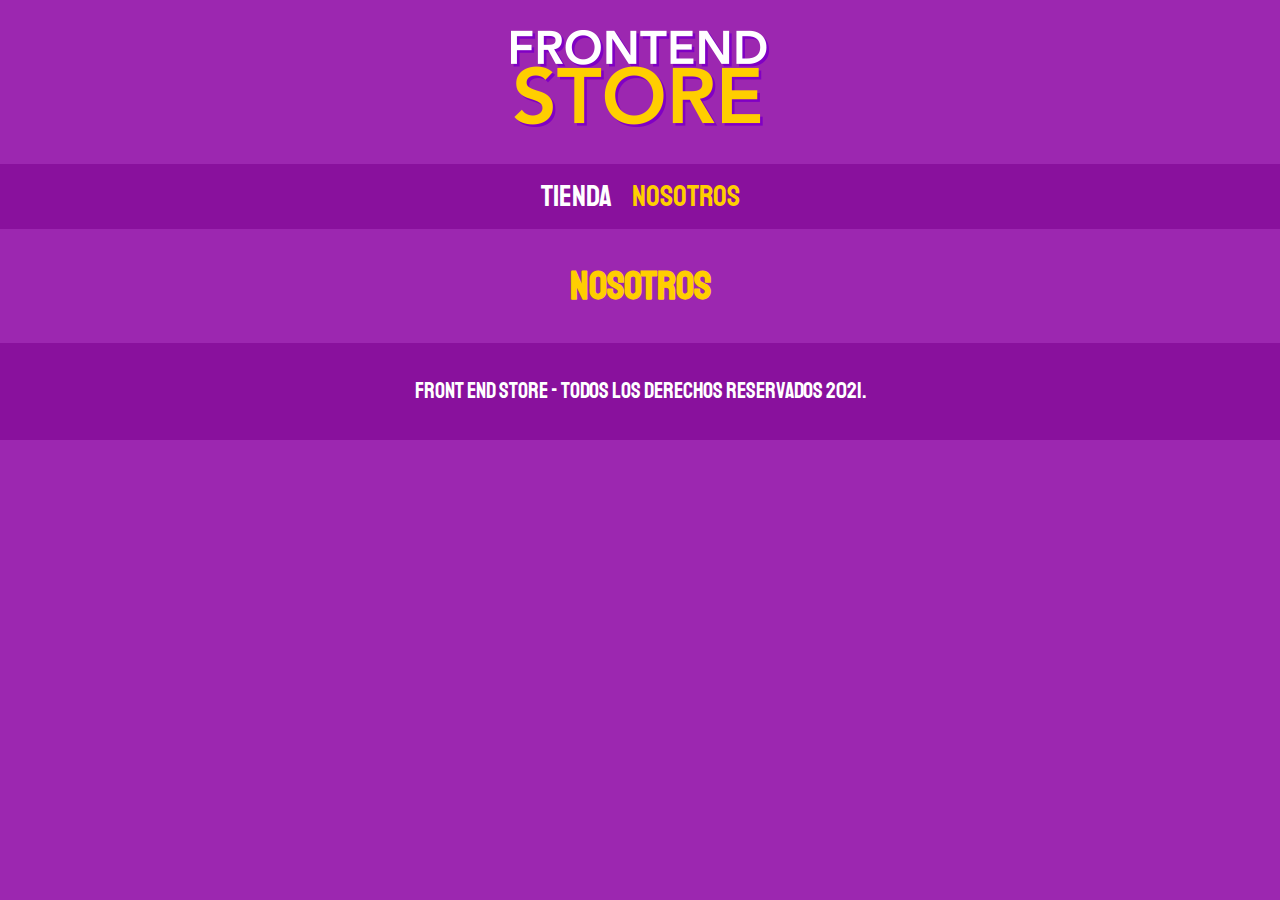
==== nosotros.html @ 0f320f80 "Agregando pagina nosotros, producto y Footer" ====
<!DOCTYPE html>
<html lang="en">

<head>
    <meta charset="UTF-8">
    <meta http-equiv="X-UA-Compatible" content="IE=edge">
    <meta name="viewport" content="width=device-width, initial-scale=1.0">
    <title>FrontEnd Store</title>
    <link rel="stylesheet" href="css/normalize.css">
    <link rel="preconnect" href="https://fonts.gstatic.com">
    <link href="https://fonts.googleapis.com/css2?family=Staatliches&display=swap" rel="stylesheet">
    <link rel="stylesheet" href="css/style.css">
</head>

<body>
    <header class="header">
        <a href="index.html">
            <img class="header__logo" src="images/logo.png" alt="Logotipo">
        </a>
    </header>
    <nav class="navegacion">
        <a class="navegacion__enlace" href="index.html">Tienda</a>
        <a class="navegacion__enlace navegacion__enlace--activo" href="#">Nosotros</a>
    </nav>
    <main class="contenedor">
        <h1>Nosotros</h1>
    </main>

    <footer class="footer">
        <p class="footer__texto">Front End Store - Todos los derechos Reservados 2021.</p>
    </footer>
</body>

</html>
---- css/style.css ----
:root {
  --primario: #9c27b0;
  --primarioOscuro: #89119d;
  --secundario: #ffce00;
  --secundarioOscuro: rgb(233, 287, 2);
  --blanco: #fff;
  --negro: #000;

  --fuentePrincipal: "Staatliches", cursive;
}
html {
  box-sizing: border-box;
  font-size: 62.5%; /* 1 rem = 10px */
}
*,
*:before,
*:after {
  box-sizing: inherit;
}
/*------------------ Globales -----------------*/
body {
  background-color: var(--primario);
  font-size: 1.6rem;
  line-height: 1.5;
}
p {
  font-size: 1.8rem;
  font-family: Arial, Helvetica, sans-serif;
  color: var(--blanco);
}
a {
  text-decoration: none;
}
img {
  max-width: 100%;
}
.contenedor {
  max-width: 120rem;
  margin: 0 auto; /* Centrar el bloque*/
}
h1,
h2,
h3 {
  text-align: center;
  color: var(--secundario);
  font-family: var(--fuentePrincipal);
}
h1 {
  font-size: 4rem;
}
h2 {
  font-size: 3.2rem;
}
h3 {
  font-size: 2.4rem;
}

/*--------------- Header ------------------*/
.header {
  display: flex;
  justify-content: center;
}
.header__logo {
  margin: 3rem 0;
}
/*--------------- Footer ------------------*/
.footer {
  background-color: var(--primarioOscuro);
  padding: 1rem 0;
  margin-top: 2rem;
}
.footer__texto {
  font-family: var(--fuentePrincipal);
  font-size: 2.2rem;
  text-align: center;
}
/*--------------- Navegacion ------------------*/
.navegacion {
  background-color: var(--primarioOscuro);
  padding: 1rem 0;
  display: flex;
  justify-content: center;
  /*gap: 2rem;  Separacion forma nueva de los enlaces */
}
.navegacion__enlace {
  font-family: var(--fuentePrincipal);
  color: var(--blanco);
  font-size: 3rem;
  margin-right: 2rem;
}
.navegacion__enlace:last-of-type {
  margin-right: 0;
}

.navegacion__enlace--activo,
.navegacion__enlace:hover {
  color: var(--secundario);
}
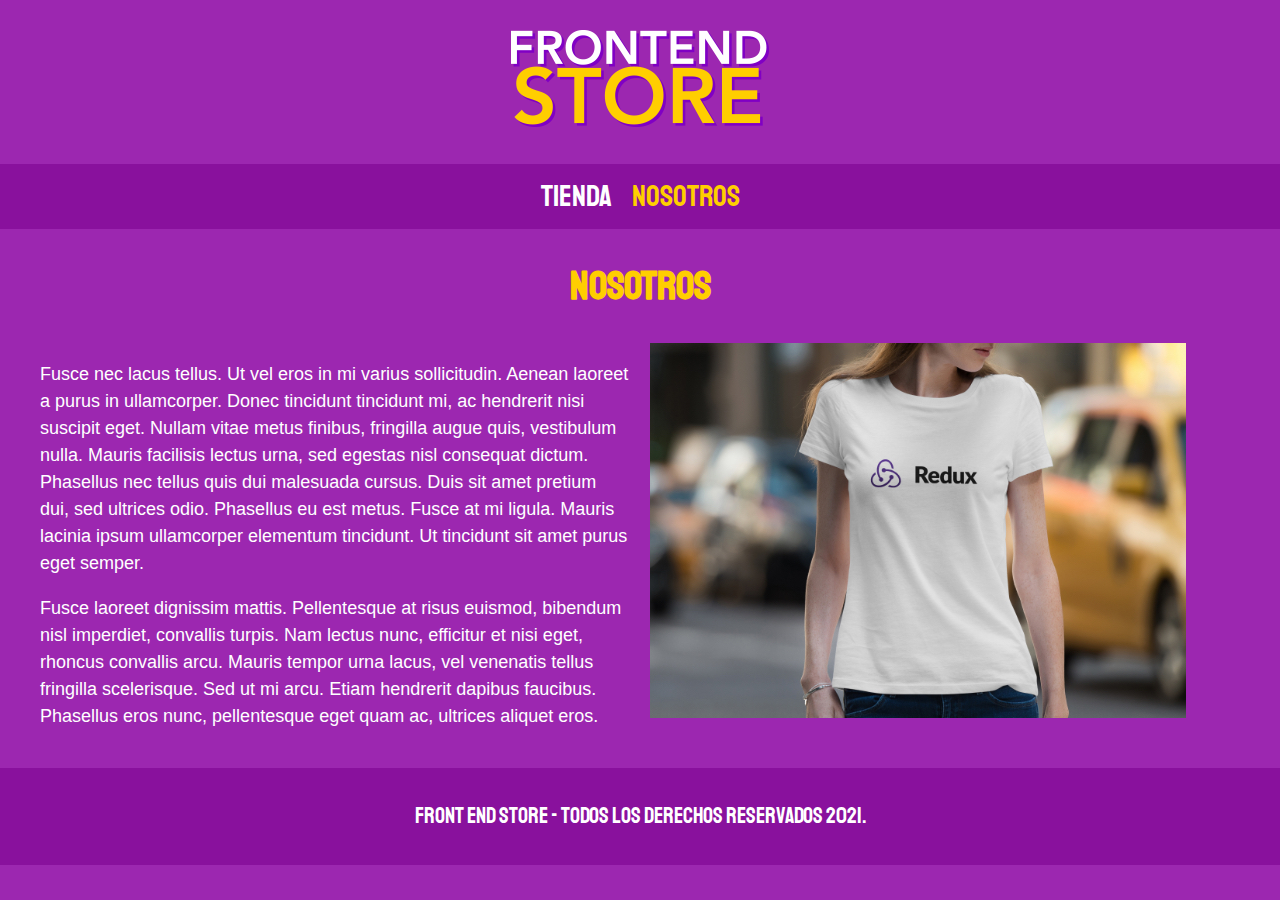
==== commit 65e22cac: "Pagina Nosotros y su CSS" ====
--- a/nosotros.html
+++ b/nosotros.html
@@ -24,6 +24,32 @@
     </nav>
     <main class="contenedor">
         <h1>Nosotros</h1>
+        <div class="nosotros">
+            <div class="nosotros__contenido">
+                <p>Fusce nec lacus tellus. Ut vel eros in mi varius sollicitudin. Aenean laoreet a purus in ullamcorper.
+                    Donec
+                    tincidunt tincidunt mi, ac hendrerit nisi suscipit eget. Nullam vitae metus finibus, fringilla augue
+                    quis,
+                    vestibulum nulla. Mauris facilisis lectus urna, sed egestas nisl consequat dictum. Phasellus nec
+                    tellus quis
+                    dui malesuada cursus. Duis sit amet pretium dui, sed ultrices odio. Phasellus eu est metus. Fusce at
+                    mi
+                    ligula. Mauris lacinia ipsum ullamcorper elementum tincidunt. Ut tincidunt sit amet purus eget
+                    semper.
+                </p>
+                <p>
+                    Fusce laoreet dignissim mattis. Pellentesque at risus euismod, bibendum nisl imperdiet, convallis
+                    turpis.
+                    Nam lectus nunc, efficitur et nisi eget, rhoncus convallis arcu. Mauris tempor urna lacus, vel
+                    venenatis
+                    tellus fringilla scelerisque. Sed ut mi arcu. Etiam hendrerit dapibus faucibus. Phasellus eros nunc,
+                    pellentesque eget quam ac, ultrices aliquet eros.
+                </p>
+            </div>
+            <div class="nosotros__imagen">
+                <img src="images/nosotros.jpg" alt="Imagen nosotros">
+            </div>
+        </div>
     </main>
 
     <footer class="footer">
--- a/css/style.css
+++ b/css/style.css
@@ -96,3 +96,79 @@
 .navegacion__enlace:hover {
   color: var(--secundario);
 }
+/*--------------- Grid ------------------*/
+.grid {
+  display: grid;
+  grid-template-columns: repeat(2, 1fr);
+  gap: 2rem;
+}
+@media (min-width: 768px) {
+  .grid {
+    grid-template-columns: repeat(3, 1fr);
+  }
+}
+/*--------------- Productos ------------------*/
+.producto {
+  background-color: var(--primarioOscuro);
+  padding: 1rem;
+}
+.producto__imagen {
+  width: 100%;
+}
+.producto__nombre {
+  font-size: 4rem;
+}
+.producto__precio {
+  font-size: 2.8rem;
+  color: var(--secundario);
+}
+.producto__nombre,
+.producto__precio {
+  font-family: var(--fuentePrincipal);
+  margin: 1rem 0;
+  text-align: center;
+  line-height: 1.2;
+}
+/*--------------- Graficos ------------------*/
+.grafico {
+  min-height: 30rem;
+  background-repeat: no repeat;
+  background-size: cover;
+  grid-column: 1 / 3;
+}
+.grafico--camisas {
+  grid-row: 2 / 3;
+  background-image: url("../images/grafico1.jpg");
+}
+.grafico--node {
+  background-image: url("../images/grafico2.jpg");
+  grid-row: 8 / 9;
+}
+@media (min-width: 768px) {
+  .grafico--node {
+    grid-row: 5 / 6;
+    grid-column: 2 / 4;
+    background-image: url("../images/grafico2.jpg");
+  }
+}
+
+/*--------------- Nosotros ------------------*/
+.nosotros {
+  display: grid;
+  grid-template-rows: repeat(2, auto);
+}
+@media (min-width: 768px) {
+  .nosotros {
+    grid-template-columns: repeat(2, 1fr);
+    column-gap: 2rem;
+  }
+}
+.nosotros__imagen {
+  grid-row: 1 / 2;
+  width: 100%;
+}
+@media (min-width: 768px) {
+  .nosotros__imagen {
+    grid-column: 2 / 3;
+  }
+}
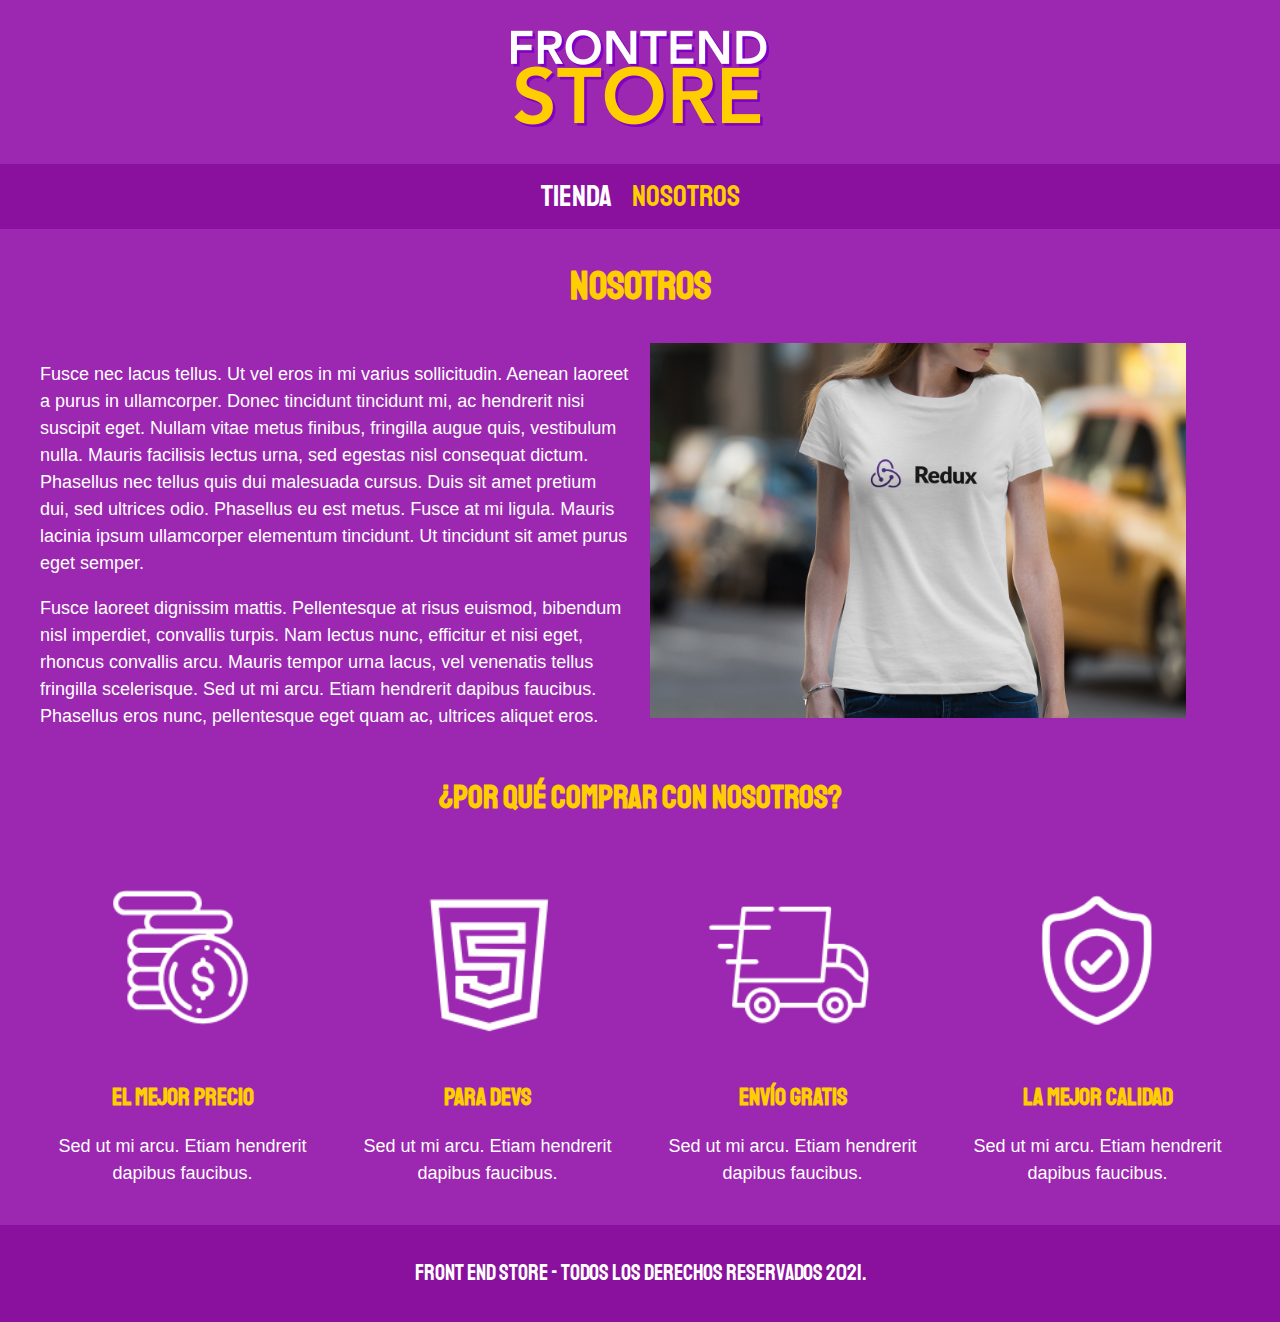
==== commit b217a7ad: "bloques de iconos-nosotros y su CSS" ====
--- a/nosotros.html
+++ b/nosotros.html
@@ -51,6 +51,34 @@
             </div>
         </div>
     </main>
+    <section class="contenedor comprar">
+        <h2 class="comprar__titulo">¿Por qué comprar con nosotros?</h2>
+        <div class="bloques">
+            <div class="bloque">
+                <img class="bloque__imagen" src="images/icono_1.png" alt="porque comprar">
+                <h3 class="bloque__titulo">El mejor precio</h3>
+                <p>Sed ut mi arcu. Etiam hendrerit dapibus faucibus.</p>
+            </div><!-- .bloque -->
+
+            <div class="bloque">
+                <img class="bloque__imagen" src="images/icono_2.png" alt="porque comprar">
+                <h3 class="bloque__titulo">Para Devs</h3>
+                <p>Sed ut mi arcu. Etiam hendrerit dapibus faucibus. </p>
+            </div><!-- .bloque -->
+
+            <div class="bloque">
+                <img class="bloque__imagen" src="images/icono_3.png" alt="porque comprar">
+                <h3 class="bloque__titulo">Envío gratis</h3>
+                <p>Sed ut mi arcu. Etiam hendrerit dapibus faucibus. </p>
+            </div><!-- .bloque -->
+
+            <div class="bloque">
+                <img class="bloque__imagen" src="images/icono_4.png" alt="porque comprar">
+                <h3 class="bloque__titulo">La mejor calidad</h3>
+                <p>Sed ut mi arcu. Etiam hendrerit dapibus faucibus. </p>
+            </div><!-- .bloque -->
+        </div>
+    </section>
 
     <footer class="footer">
         <p class="footer__texto">Front End Store - Todos los derechos Reservados 2021.</p>
--- a/css/style.css
+++ b/css/style.css
@@ -172,3 +172,23 @@
     grid-column: 2 / 3;
   }
 }
+/*--------------- Bloques ------------------*/
+.bloques {
+  display: grid;
+  grid-template-columns: repeat(2, 1fr);
+  gap: 2rem;
+}
+@media (min-width: 768px) {
+  .bloques {
+    grid-template-columns: repeat(4, 1fr);
+  }
+}
+.bloque {
+  text-align: center;
+}
+.bloque__imagen {
+  width: 100%;
+}
+.bloque__titulo {
+  margin: 0;
+}
